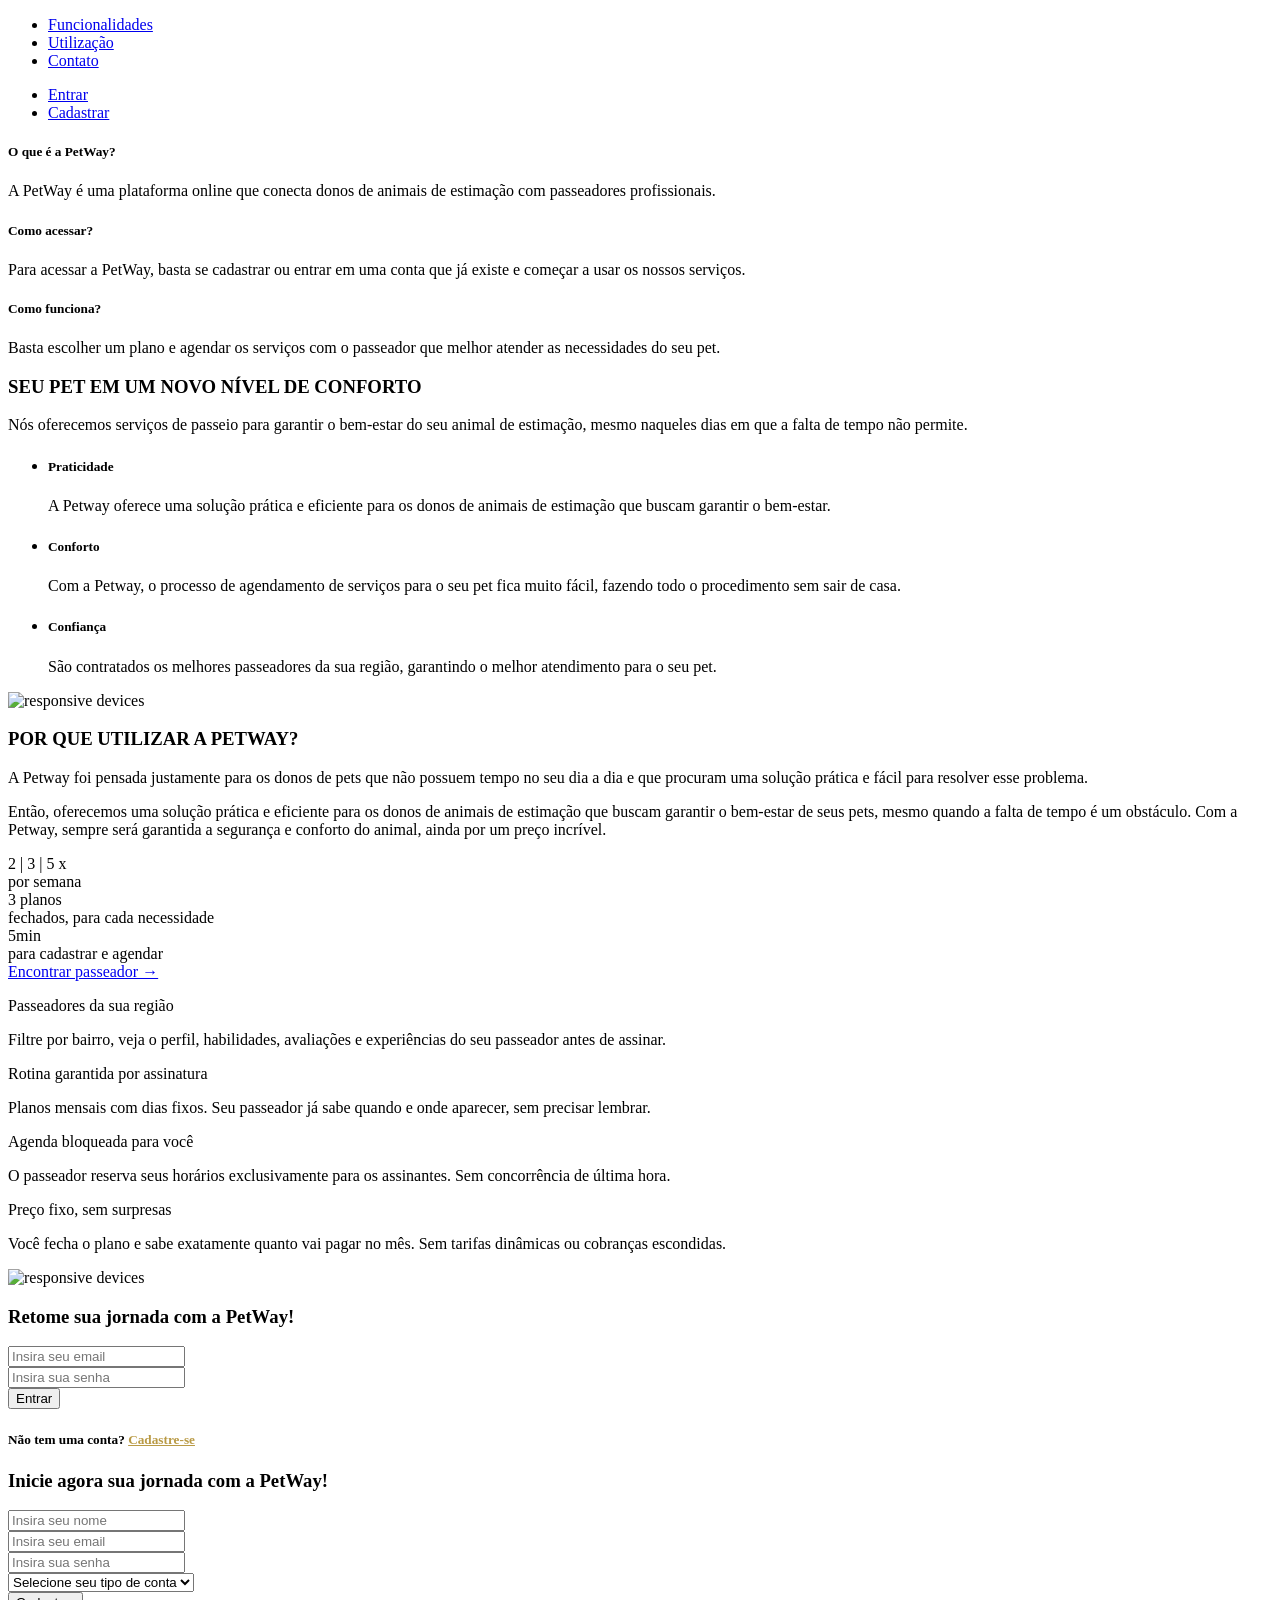
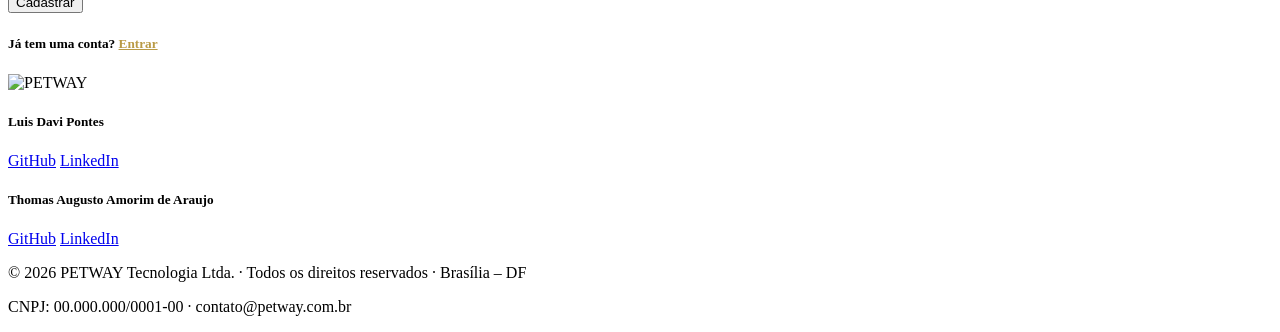
==== app/views/html/index.html @ d33b3242 "Banco de dados implementado, funções de cadastro/login com métodos de GET e POST implementadas, melh" ====
<!doctype html>
<!--[if lt IE 7]>      <html class="no-js lt-ie9 lt-ie8 lt-ie7" lang=""> <![endif]-->
<!--[if IE 7]>         <html class="no-js lt-ie9 lt-ie8" lang=""> <![endif]-->
<!--[if IE 8]>         <html class="no-js lt-ie9" lang=""> <![endif]-->
<!--[if gt IE 8]><!--> <html class="no-js" lang=""> <!--<![endif]-->
<head>
    <meta charset="utf-8">
    <!--<meta http-equiv="X-UA-Compatible" content="IE=edge,chrome=1">-->
    <meta http-equiv="X-UA-Compatible" content="IE=edge" />
    <title>PetWay</title>
    <meta name="description" content="">
    <meta name="viewport" content="width=device-width, initial-scale=1">
    <link rel="stylesheet" href="css/components/normalize.min.css">
    <link rel="stylesheet" href="css/components/bootstrap.min.css">
    <link rel="stylesheet" href="css/components/jquery.fancybox.css">
    <link rel="stylesheet" href="css/components/flexslider.css">
    <link rel="stylesheet" href="css/styles.css">
    <link rel="stylesheet" href="css/components/queries.css">
    <link rel="stylesheet" href="css/components/etline-font.css">
    <link rel="stylesheet" href="css/components/animate.css/animate.min.css">
    <link rel="stylesheet" href="http://maxcdn.bootstrapcdn.com/font-awesome/4.3.0/css/components/font-awesome.min.css">
    <script src="components/js/vendor/modernizr-2.8.3-respond-1.4.2.min.js"></script>
    <script src="https://unpkg.com/@phosphor-icons/web@2.1.1/src/index.js"></script>
</head>
<body id="top">
    <!--[if lt IE 8]>
    <p class="browserupgrade">You are using an <strong>outdated</strong> browser. Please <a href="http://browsehappy.com/">upgrade your browser</a> to improve your experience.</p>
    <![endif]-->
    <section class="hero">
        <section class="navigation">
            <header>
                <div class="header-content">
                    <div class="header-nav">
                        <nav>
                            <ul class="primary-nav">
                                <li><a href="#features">Funcionalidades</a></li>
                                <li><a href="#assets">Utilização</a></li>
 
                                <li><a href="#download">Contato</a></li>
                            </ul>
                            <ul class="member-actions">
                                <li><a href="#login-form" onclick="showForm('login-form')" class="login">Entrar</a></li>
                                <li><a href="#register-form" onclick="showForm('register-form')" class="btn-white btn-small">Cadastrar</a></li>
                            </ul>
                        </nav>
                    </div>
                    <div class="navicon">
                        <a class="nav-toggle" href="#"><span></span></a>
                    </div>
                </div>
            </header>
        </section>
        <div class="container">
        <div class="down-arrow floating-arrow"><a href="#"><i class="fa fa-angle-down"></i></a></div>
    </section>
    <section class="intro section-padding">
        <div class="container">
            <div class="row">
                <div class="col-md-4 intro-feature">
                    <div class="intro-bulb-icon">
                        <span data-icon="&#xe030;" class="icon"></span>
                    </div>
                    <div class="intro-content">
                        <h5>O que é a PetWay?</h5>
                        <p>A PetWay é uma plataforma online que conecta donos de animais de estimação com passeadores profissionais.</p>
                    </div>
                </div>
                <div class="col-md-4 intro-feature">
                    <div class="intro-icon">
                        <span data-icon="&#xe040;" class="icon"></span>
                    </div>
                    <div class="intro-content">
                        <h5>Como acessar?</h5>
                        <p>Para acessar a PetWay, basta se cadastrar ou entrar em uma conta que já existe e começar a usar os nossos serviços.</p>
                    </div>
                </div>
                <div class="col-md-4 intro-feature">
                    <div class="intro-icon">
                        <span data-icon="&#xe00d;" class="icon"></span>
                    </div>
                    <div class="intro-content last">
                        <h5>Como funciona?</h5>
                        <p>Basta escolher um plano e agendar os serviços com o passeador que melhor atender as necessidades do seu pet.</p>
                    </div>
                </div>
            </div>
        </div>
    </section>
    <section class="features section-padding" id="features">
        <div class="container">
            <div class="row">
                <div class="col-md-5 col-md-offset-7">
                    <div class="feature-list">
                        <h3>SEU PET EM UM NOVO NÍVEL DE CONFORTO</h3>
                        <p>Nós oferecemos serviços de passeio para garantir o bem-estar do seu animal de estimação, mesmo naqueles dias em que a falta de tempo não permite.</p>
                        <ul class="features-stack">
                            <li class="feature-item">
                                <div class="feature-icon">
                                    <span data-icon="&#xe03e;" class="icon"></span>
                                </div>
                                <div class="feature-content">
                                    <h5>Praticidade</h5>
                                    <p>A Petway oferece uma solução prática e eficiente para os donos de animais de estimação que buscam garantir o bem-estar. </p>
                                </div>
                            </li>
                            <li class="feature-item">
                                <div class="feature-icon">
                                    <span data-icon="&#xe040;" class="icon"></span>
                                </div>
                                <div class="feature-content">
                                    <h5>Conforto</h5>
                                    <p>Com a Petway, o processo de agendamento de serviços para o seu pet fica muito fácil, fazendo todo o procedimento sem sair de casa.</p>
                                </div>
                            </li>
                            <li class="feature-item">
                                <div class="feature-icon">
                                    <span data-icon="&#xe007;" class="icon"></span>
                                </div>
                                <div class="feature-content">
                                    <h5>Confiança</h5>
                                    <p>São contratados os melhores passeadores da sua região, garantindo o melhor atendimento para o seu pet.</p>
                                </div>
                            </li>
                        </ul>
                    </div>
                </div>
            </div>
        </div>
        <div class="device-showcase">
            <div class="devices">
                <div class="ipad-wrap wp1"></div>
                <div class="iphone-wrap wp2"></div>
            </div>
        </div>
        <div class="responsive-feature-img"><img src="../assets/img/devices.png" alt="responsive devices"></div>
    </section>
    <section class="features-extra section-padding" id="assets">
    <div class="container">
 
      <div class="features-inner-grid">
 
        <div class="feature-list">
            <h3>POR QUE UTILIZAR A PETWAY?</h3>
            <p>A Petway foi pensada justamente para os donos de pets que não possuem tempo no seu dia a dia e que procuram uma solução prática e fácil para resolver esse problema.</p>
            <p>Então, oferecemos uma solução prática e eficiente para os donos de animais de estimação que buscam garantir o bem-estar de seus pets, mesmo quando a falta de tempo é um obstáculo. Com a Petway, sempre será garantida a segurança e conforto do animal, ainda por um preço incrível.</p>
 
            <div class="pw-stats">
              <div class="pw-stat">
                <div class="pw-stat-num">2 | 3 | 5 <span>x</span></div>
                <div class="pw-stat-desc">por semana</div>
              </div>
              <div class="pw-stat-divider"></div>
              <div class="pw-stat">
                <div class="pw-stat-num">3<span> planos</span></div>
                <div class="pw-stat-desc">fechados, para cada necessidade</div>
              </div>
              <div class="pw-stat-divider"></div>
              <div class="pw-stat">
                <div class="pw-stat-num">5<span>min</span></div>
                <div class="pw-stat-desc">para cadastrar e agendar</div>
              </div>
            </div>
 
            <div class="pw-cta-row">
              <a href="#end" class="pw-btn-primary">Encontrar passeador →</a>
            </div>
        </div>
 
        <div class="pw-cards-col">
 
          <div class="pw-card c1">
            <div class="pw-card-icon">
              <i class="ph ph-map-pin" style="font-size:24px; color:#000000;" aria-hidden="true"></i>
            </div>
            <div>
              <p class="pw-card-title">Passeadores da sua região</p>
              <p class="pw-card-desc">Filtre por bairro, veja o perfil, habilidades, avaliações e experiências do seu passeador antes de assinar.</p>
            </div>
          </div>
 
          <div class="pw-card c1">
            <div class="pw-card-icon">
              <i class="ph ph-arrow-clockwise" style="font-size:24px; color:#000000;" aria-hidden="true"></i>
            </div>
            <div>
              <p class="pw-card-title">Rotina garantida por assinatura</p>
              <p class="pw-card-desc">Planos mensais com dias fixos. Seu passeador já sabe quando e onde aparecer, sem precisar lembrar.</p>
            </div>
          </div>
 
          <div class="pw-card c1">
            <div class="pw-card-icon">
              <i class="ph ph-calendar-check" style="font-size:24px; color:#000000;" aria-hidden="true"></i>
            </div>
            <div>
              <p class="pw-card-title">Agenda bloqueada para você</p>
              <p class="pw-card-desc">O passeador reserva seus horários exclusivamente para os assinantes. Sem concorrência de última hora.</p>
            </div>
          </div>
 
          <div class="pw-card c1">
            <div class="pw-card-icon">
              <i class="ph ph-tag" style="font-size:24px; color:#000000;" aria-hidden="true"></i>
            </div>
            <div>
              <p class="pw-card-title">Preço fixo, sem surpresas</p>
              <p class="pw-card-desc">Você fecha o plano e sabe exatamente quanto vai pagar no mês. Sem tarifas dinâmicas ou cobranças escondidas.</p>
            </div>
          </div>
 
        </div>
        <!-- /pw-cards-col -->
 
      </div>
      <!-- /features-inner-grid -->
 
    </div>
 
    <!-- Elementos originais mantidos -->
    <div class="macbook-wrap wp3"></div>
    <div class="responsive-feature-img">
      <img src="../assets/img/macbook-pro.png" alt="responsive devices" />
    </div>
  </section>
 
  <div>
    <section id="end">
      <div class="container">
        <div class="row">
          <div class="col-md-12">
            </div>
          </div>
        </div>
      </div>
    </section>
  </div>
    <div class="form-box active" id="login-form">
        <section class="sign-up section-padding text-center active">
            <div class="container">
                <div class="row">
                    <div class="col-md-6 col-md-offset-3">
                        <h3>Retome sua jornada com a PetWay!</h3>
                        <form class="signup-form" action="/login" method="POST" role="form">
                            <div class="form-input-group">
                                <i class="fa fa-envelope"></i><input type="email" name="email" class="" placeholder="Insira seu email" required>
                            </div>
                            <div class="form-input-group">
                                <i class="fa fa-lock"></i><input type="password" name="senha" class="" placeholder="Insira sua senha" required>
                            </div>
                            <button type="submit" name = "Entrar" class="btn-fill sign-up-btn">Entrar</button>
                        </form> 
                            <h5>
                                Não tem uma conta? <a style="color: #b99a45;" href="#register-form" onclick=" showForm('register-form')" class="btn-ghost btn-accent btn-small">Cadastre-se</a>
                            </h5>
                    </div>
                </div>
            </div>
        </section>    
    </div>
<div class="form-box" id="register-form">
        <section class="sign-up section-padding text-center">
            <div class="container">
                <div class="row">
                    <div class="col-md-6 col-md-offset-3">
                        <h3>Inicie agora sua jornada com a PetWay!</h3>
                        <form class="signup-form" action="/cadastro" method="POST" role="form">
                            <div class="form-input-group">
                                <i class="fa fa-user"></i><input type="text" name="nome" placeholder="Insira seu nome" required>
                            </div>
                            <div class="form-input-group">
                                <i class="fa fa-envelope"></i><input type="email" name="email" class="" placeholder="Insira seu email" required>
                            </div>
                            <div class="form-input-group">
                                <i class="fa fa-lock"></i><input type="password" name="senha" class="" placeholder="Insira sua senha" required>
                            </div>
                            <div class="select">
                                <select name="role" required>
                                    <option value="" disabled selected>Selecione seu tipo de conta</option>
                                    <option value="walker">Passeador</option>
                                    <option value="owner">Dono de Pet</option>
                                </select>
                            </div>
                            <button type="submit" name="Cadastrar" class="btn-fill sign-up-btn">Cadastrar</button>
                        </form> 
                        <h5 class="login-link">
                            Já tem uma conta? <a style="color: #b99a45;" href="#login-form" onclick="showForm('login-form')" class="btn-ghost btn-accent btn-small">Entrar</a>
                        </h5>
                    </div>
                </div>
            </div>
        </section>
    </div>

<footer class="site-footer">
  <div class="container"> <div class="footer-inner"> <div class="footer-brand">
        <img src="../assets/img/petway_logo.png" alt="PETWAY" class="logo-img">        
      </div>

      <div class="footer-links">
        <h5>Luis Davi Pontes</h5>
        <a href="https://github.com/pontesluis"><i class="ph ph-github-logo"></i> GitHub</a>
        <a href="#"><i class="ph ph-linkedin-logo"></i> LinkedIn</a>
      </div>

      <div class="footer-links">
        <h5>Thomas Augusto Amorim de Araujo</h5>
        <a href="https://github.com/Thomas4ugust0"><i class="ph ph-github-logo"></i> GitHub</a>
        <a href="https://www.linkedin.com/in/thomas4ugust0/"><i class="ph ph-linkedin-logo"></i> LinkedIn</a>
      </div>

    </div> </div> <div class="footer-bottom">
    <div class="container">
      <p>© 2026 PETWAY Tecnologia Ltda. · Todos os direitos reservados · Brasília – DF</p>
      <p>CNPJ: 00.000.000/0001-00 · contato@petway.com.br</p>
    </div>
  </div>
</footer>

    <script src="http://ajax.googleapis.com/ajax/libs/jquery/1.11.2/jquery.min.js"></script>
    <script>window.jQuery || document.write('<script src="js/components/vendor/jquery-1.11.2.min.js"><\/script>')</script>
    <script src="js/components/retina.js/dist/retina.js"></script>
    <script src="js/components/jquery.fancybox.pack.js"></script>
    <script src="js/components/vendor/bootstrap.min.js"></script>
    <script src="js/scripts.js"></script>
    <script src="js/components/jquery.flexslider-min.js"></script>
    <script src="js/components/classie/classie.js"></script>
    <script src="js/components/jquery-waypoints/lib/jquery.waypoints.min.js"></script>
    <!-- Google Analytics: change UA-XXXXX-X to be your site's ID. -->
    <script>
    (function(b,o,i,l,e,r){b.GoogleAnalyticsObject=l;b[l]||(b[l]=
    function(){(b[l].q=b[l].q||[]).push(arguments)});b[l].l=+new Date;
    e=o.createElement(i);r=o.getElementsByTagName(i)[0];
    e.src='//www.google-analytics.com/analytics.js';
    r.parentNode.insertBefore(e,r)}(window,document,'script','ga'));
    ga('create','UA-XXXXX-X','auto');ga('send','pageview');
    </script>
</body>
</html>
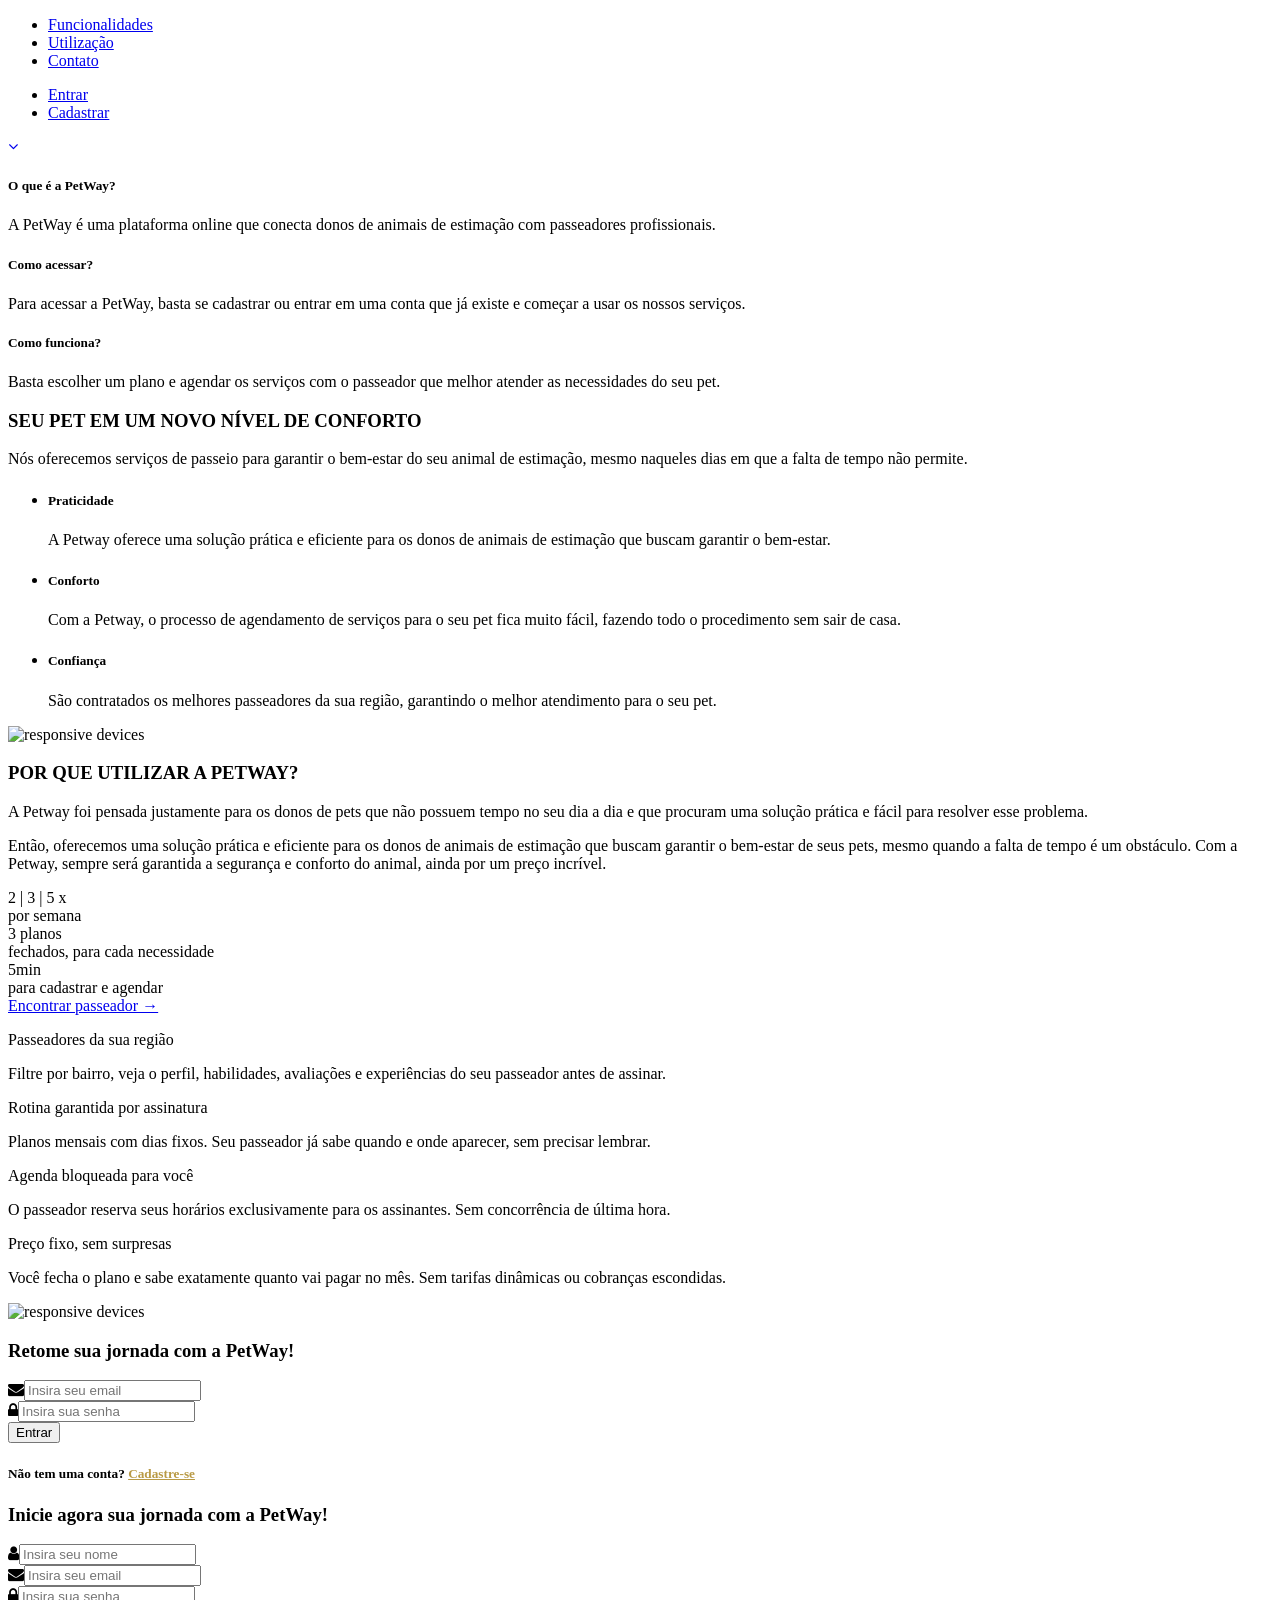
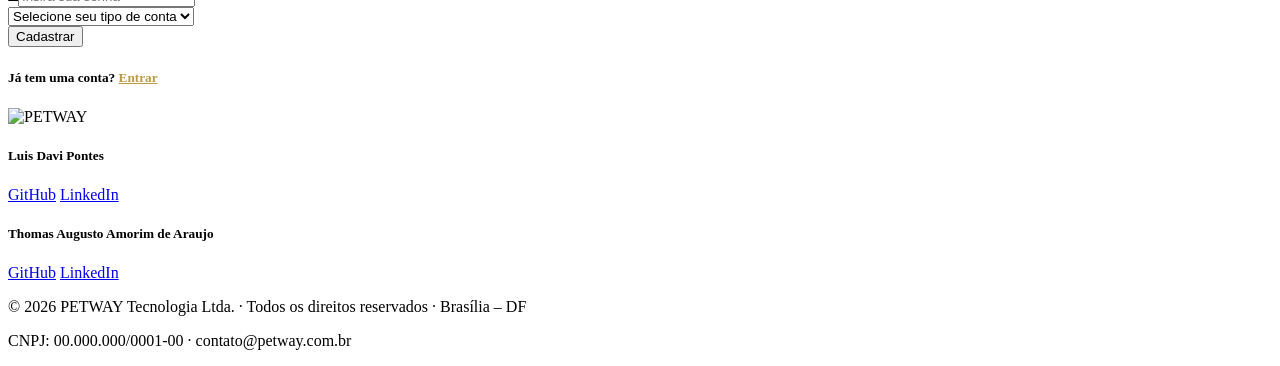
==== commit 04be656c: "Correção de erros na página index (caminhos)  e reorganização de pastas" ====
--- a/app/views/html/index.html
+++ b/app/views/html/index.html
@@ -16,10 +16,9 @@
     <link rel="stylesheet" href="css/components/flexslider.css">
     <link rel="stylesheet" href="css/styles.css">
     <link rel="stylesheet" href="css/components/queries.css">
-    <link rel="stylesheet" href="css/components/etline-font.css">
-    <link rel="stylesheet" href="css/components/animate.css/animate.min.css">
-    <link rel="stylesheet" href="http://maxcdn.bootstrapcdn.com/font-awesome/4.3.0/css/components/font-awesome.min.css">
-    <script src="components/js/vendor/modernizr-2.8.3-respond-1.4.2.min.js"></script>
+    <link rel="stylesheet" href="css/components/animation/animate.min.css">
+    <link rel="stylesheet" href="https://maxcdn.bootstrapcdn.com/font-awesome/4.3.0/css/font-awesome.min.css">
+    <script src="js/components/vendor/modernizr-2.8.3-respond-1.4.2.min.js"></script>
     <script src="https://unpkg.com/@phosphor-icons/web@2.1.1/src/index.js"></script>
 </head>
 <body id="top">
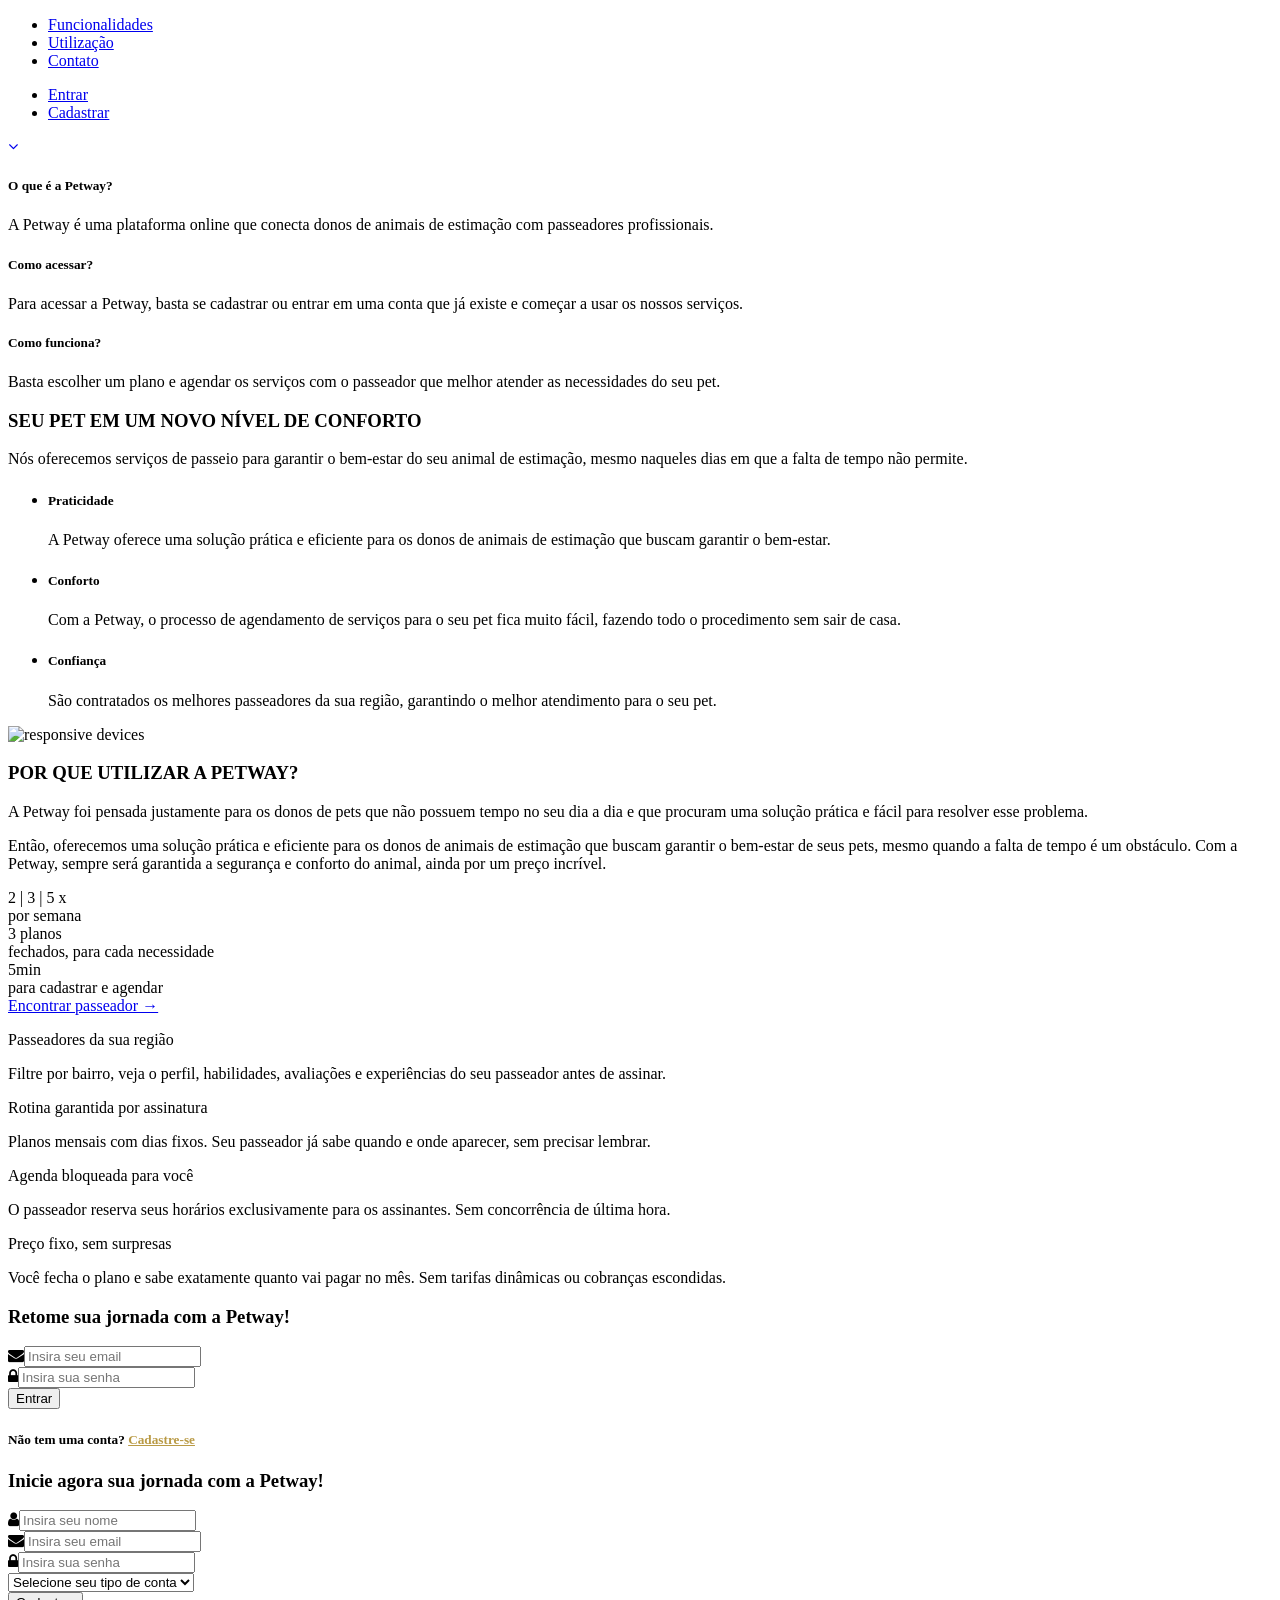
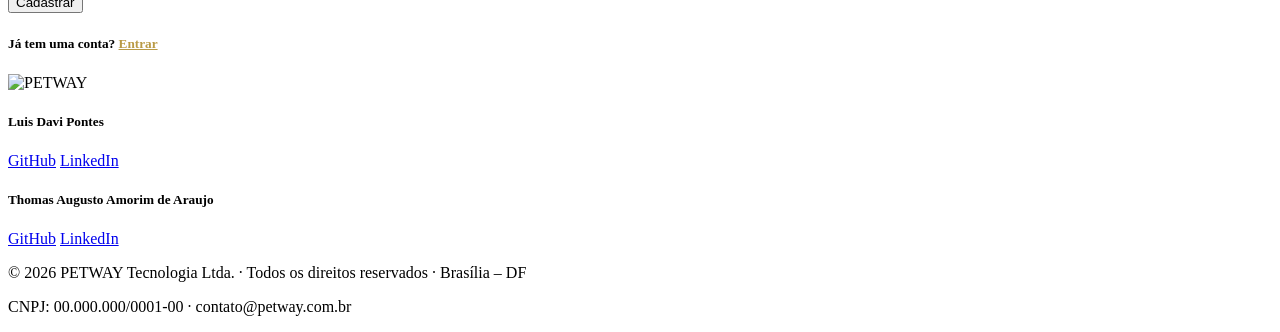
==== commit bd761882: "Ajustes no front-end, adição do fav-icon e melhoria na UI." ====
--- a/app/views/html/index.html
+++ b/app/views/html/index.html
@@ -7,7 +7,7 @@
     <meta charset="utf-8">
     <!--<meta http-equiv="X-UA-Compatible" content="IE=edge,chrome=1">-->
     <meta http-equiv="X-UA-Compatible" content="IE=edge" />
-    <title>PetWay</title>
+    <title>Petway</title>
     <meta name="description" content="">
     <meta name="viewport" content="width=device-width, initial-scale=1">
     <link rel="stylesheet" href="css/components/normalize.min.css">
@@ -15,6 +15,7 @@
     <link rel="stylesheet" href="css/components/jquery.fancybox.css">
     <link rel="stylesheet" href="css/components/flexslider.css">
     <link rel="stylesheet" href="css/styles.css">
+    <link rel="icon" type="image/png" href="/assets/img/icon.png">
     <link rel="stylesheet" href="css/components/queries.css">
     <link rel="stylesheet" href="css/components/animation/animate.min.css">
     <link rel="stylesheet" href="https://maxcdn.bootstrapcdn.com/font-awesome/4.3.0/css/font-awesome.min.css">
@@ -35,7 +36,7 @@
                                 <li><a href="#features">Funcionalidades</a></li>
                                 <li><a href="#assets">Utilização</a></li>
  
-                                <li><a href="#download">Contato</a></li>
+                                <li><a href="#footer">Contato</a></li>
                             </ul>
                             <ul class="member-actions">
                                 <li><a href="#login-form" onclick="showForm('login-form')" class="login">Entrar</a></li>
@@ -60,17 +61,17 @@
                         <span data-icon="&#xe030;" class="icon"></span>
                     </div>
                     <div class="intro-content">
-                        <h5>O que é a PetWay?</h5>
-                        <p>A PetWay é uma plataforma online que conecta donos de animais de estimação com passeadores profissionais.</p>
+                        <h5>O que é a Petway?</h5>
+                        <p>A Petway é uma plataforma online que conecta donos de animais de estimação com passeadores profissionais.</p>
                     </div>
                 </div>
                 <div class="col-md-4 intro-feature">
                     <div class="intro-icon">
-                        <span data-icon="&#xe040;" class="icon"></span>
+                        <span data-icon="&#xe02c;" class="icon"></span>
                     </div>
                     <div class="intro-content">
                         <h5>Como acessar?</h5>
-                        <p>Para acessar a PetWay, basta se cadastrar ou entrar em uma conta que já existe e começar a usar os nossos serviços.</p>
+                        <p>Para acessar a Petway, basta se cadastrar ou entrar em uma conta que já existe e começar a usar os nossos serviços.</p>
                     </div>
                 </div>
                 <div class="col-md-4 intro-feature">
@@ -169,7 +170,7 @@
  
           <div class="pw-card c1">
             <div class="pw-card-icon">
-              <i class="ph ph-map-pin" style="font-size:24px; color:#000000;" aria-hidden="true"></i>
+              <i class="ph ph-map-pin" style="font-size:24px; color:#F5E6D0;" aria-hidden="true"></i>
             </div>
             <div>
               <p class="pw-card-title">Passeadores da sua região</p>
@@ -179,7 +180,7 @@
  
           <div class="pw-card c1">
             <div class="pw-card-icon">
-              <i class="ph ph-arrow-clockwise" style="font-size:24px; color:#000000;" aria-hidden="true"></i>
+              <i class="ph ph-arrow-clockwise" style="font-size:24px; color:#F5E6D0;" aria-hidden="true"></i>
             </div>
             <div>
               <p class="pw-card-title">Rotina garantida por assinatura</p>
@@ -189,7 +190,7 @@
  
           <div class="pw-card c1">
             <div class="pw-card-icon">
-              <i class="ph ph-calendar-check" style="font-size:24px; color:#000000;" aria-hidden="true"></i>
+              <i class="ph ph-calendar-check" style="font-size:24px; color:#F5E6D0;" aria-hidden="true"></i>
             </div>
             <div>
               <p class="pw-card-title">Agenda bloqueada para você</p>
@@ -199,7 +200,7 @@
  
           <div class="pw-card c1">
             <div class="pw-card-icon">
-              <i class="ph ph-tag" style="font-size:24px; color:#000000;" aria-hidden="true"></i>
+              <i class="ph ph-tag" style="font-size:24px; color:#F5E6D0;" aria-hidden="true"></i>
             </div>
             <div>
               <p class="pw-card-title">Preço fixo, sem surpresas</p>
@@ -217,9 +218,7 @@
  
     <!-- Elementos originais mantidos -->
     <div class="macbook-wrap wp3"></div>
-    <div class="responsive-feature-img">
-      <img src="../assets/img/macbook-pro.png" alt="responsive devices" />
-    </div>
+
   </section>
  
   <div>
@@ -238,7 +237,7 @@
             <div class="container">
                 <div class="row">
                     <div class="col-md-6 col-md-offset-3">
-                        <h3>Retome sua jornada com a PetWay!</h3>
+                        <h3>Retome sua jornada com a Petway!</h3>
                         <form class="signup-form" action="/login" method="POST" role="form">
                             <div class="form-input-group">
                                 <i class="fa fa-envelope"></i><input type="email" name="email" class="" placeholder="Insira seu email" required>
@@ -261,7 +260,7 @@
             <div class="container">
                 <div class="row">
                     <div class="col-md-6 col-md-offset-3">
-                        <h3>Inicie agora sua jornada com a PetWay!</h3>
+                        <h3>Inicie agora sua jornada com a Petway!</h3>
                         <form class="signup-form" action="/cadastro" method="POST" role="form">
                             <div class="form-input-group">
                                 <i class="fa fa-user"></i><input type="text" name="nome" placeholder="Insira seu nome" required>
@@ -290,7 +289,7 @@
         </section>
     </div>
 
-<footer class="site-footer">
+<footer class="site-footer" id="footer">
   <div class="container"> <div class="footer-inner"> <div class="footer-brand">
         <img src="../assets/img/petway_logo.png" alt="PETWAY" class="logo-img">        
       </div>
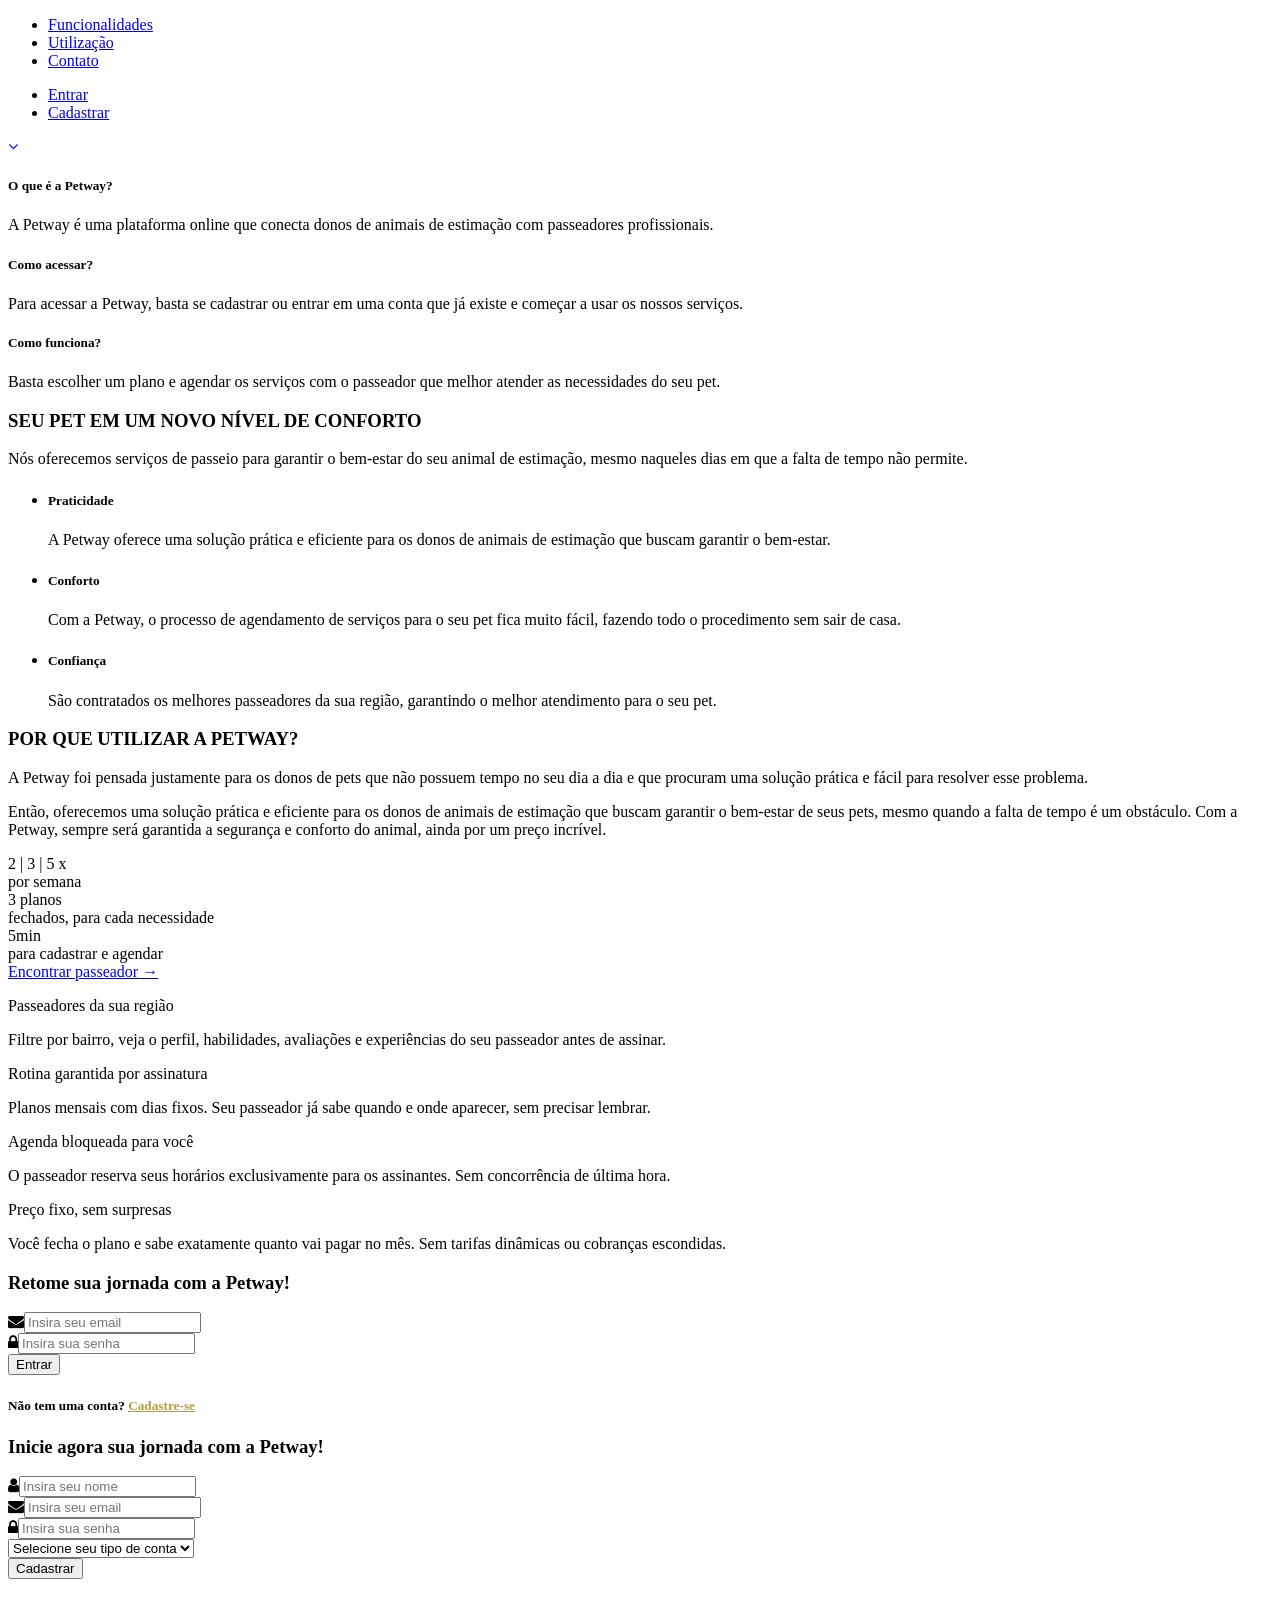
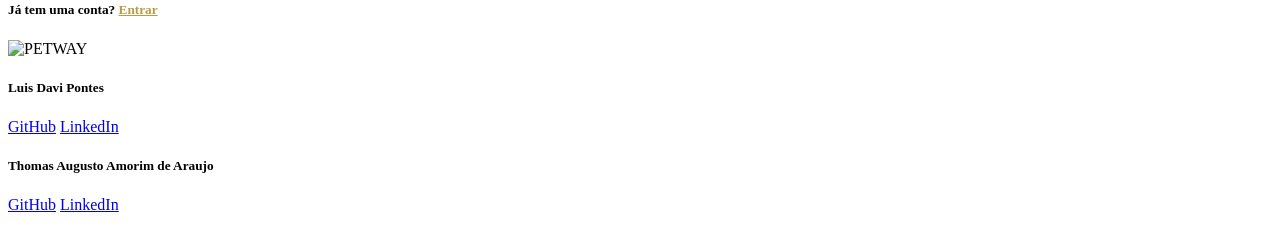
==== commit 100df116: "Atualização no formulario de cadastro/login e adição de gradientes na pagina" ====
--- a/app/views/html/index.html
+++ b/app/views/html/index.html
@@ -15,7 +15,7 @@
     <link rel="stylesheet" href="css/components/jquery.fancybox.css">
     <link rel="stylesheet" href="css/components/flexslider.css">
     <link rel="stylesheet" href="css/styles.css">
-    <link rel="icon" type="image/png" href="/assets/img/icon.png">
+    <link rel="icon" type="image/png" href="/assets/img/icon2.png">
     <link rel="stylesheet" href="css/components/queries.css">
     <link rel="stylesheet" href="css/components/animation/animate.min.css">
     <link rel="stylesheet" href="https://maxcdn.bootstrapcdn.com/font-awesome/4.3.0/css/font-awesome.min.css">
@@ -39,7 +39,7 @@
                                 <li><a href="#footer">Contato</a></li>
                             </ul>
                             <ul class="member-actions">
-                                <li><a href="#login-form" onclick="showForm('login-form')" class="login">Entrar</a></li>
+                                <li><a href="#login-form" onclick="showForm('login-form')" class="login btn-white btn-small">Entrar</a></li>
                                 <li><a href="#register-form" onclick="showForm('register-form')" class="btn-white btn-small">Cadastrar</a></li>
                             </ul>
                         </nav>
@@ -86,6 +86,7 @@
             </div>
         </div>
     </section>
+    <div class="trans1"></div>
     <section class="features section-padding" id="features">
         <div class="container">
             <div class="row">
@@ -132,8 +133,8 @@
                 <div class="iphone-wrap wp2"></div>
             </div>
         </div>
-        <div class="responsive-feature-img"><img src="../assets/img/devices.png" alt="responsive devices"></div>
     </section>
+    <div class="trans2"></div>
     <section class="features-extra section-padding" id="assets">
     <div class="container">
  
@@ -308,8 +309,8 @@
 
     </div> </div> <div class="footer-bottom">
     <div class="container">
-      <p>© 2026 PETWAY Tecnologia Ltda. · Todos os direitos reservados · Brasília – DF</p>
-      <p>CNPJ: 00.000.000/0001-00 · contato@petway.com.br</p>
+      <p></p>
+      <p></p>
     </div>
   </div>
 </footer>
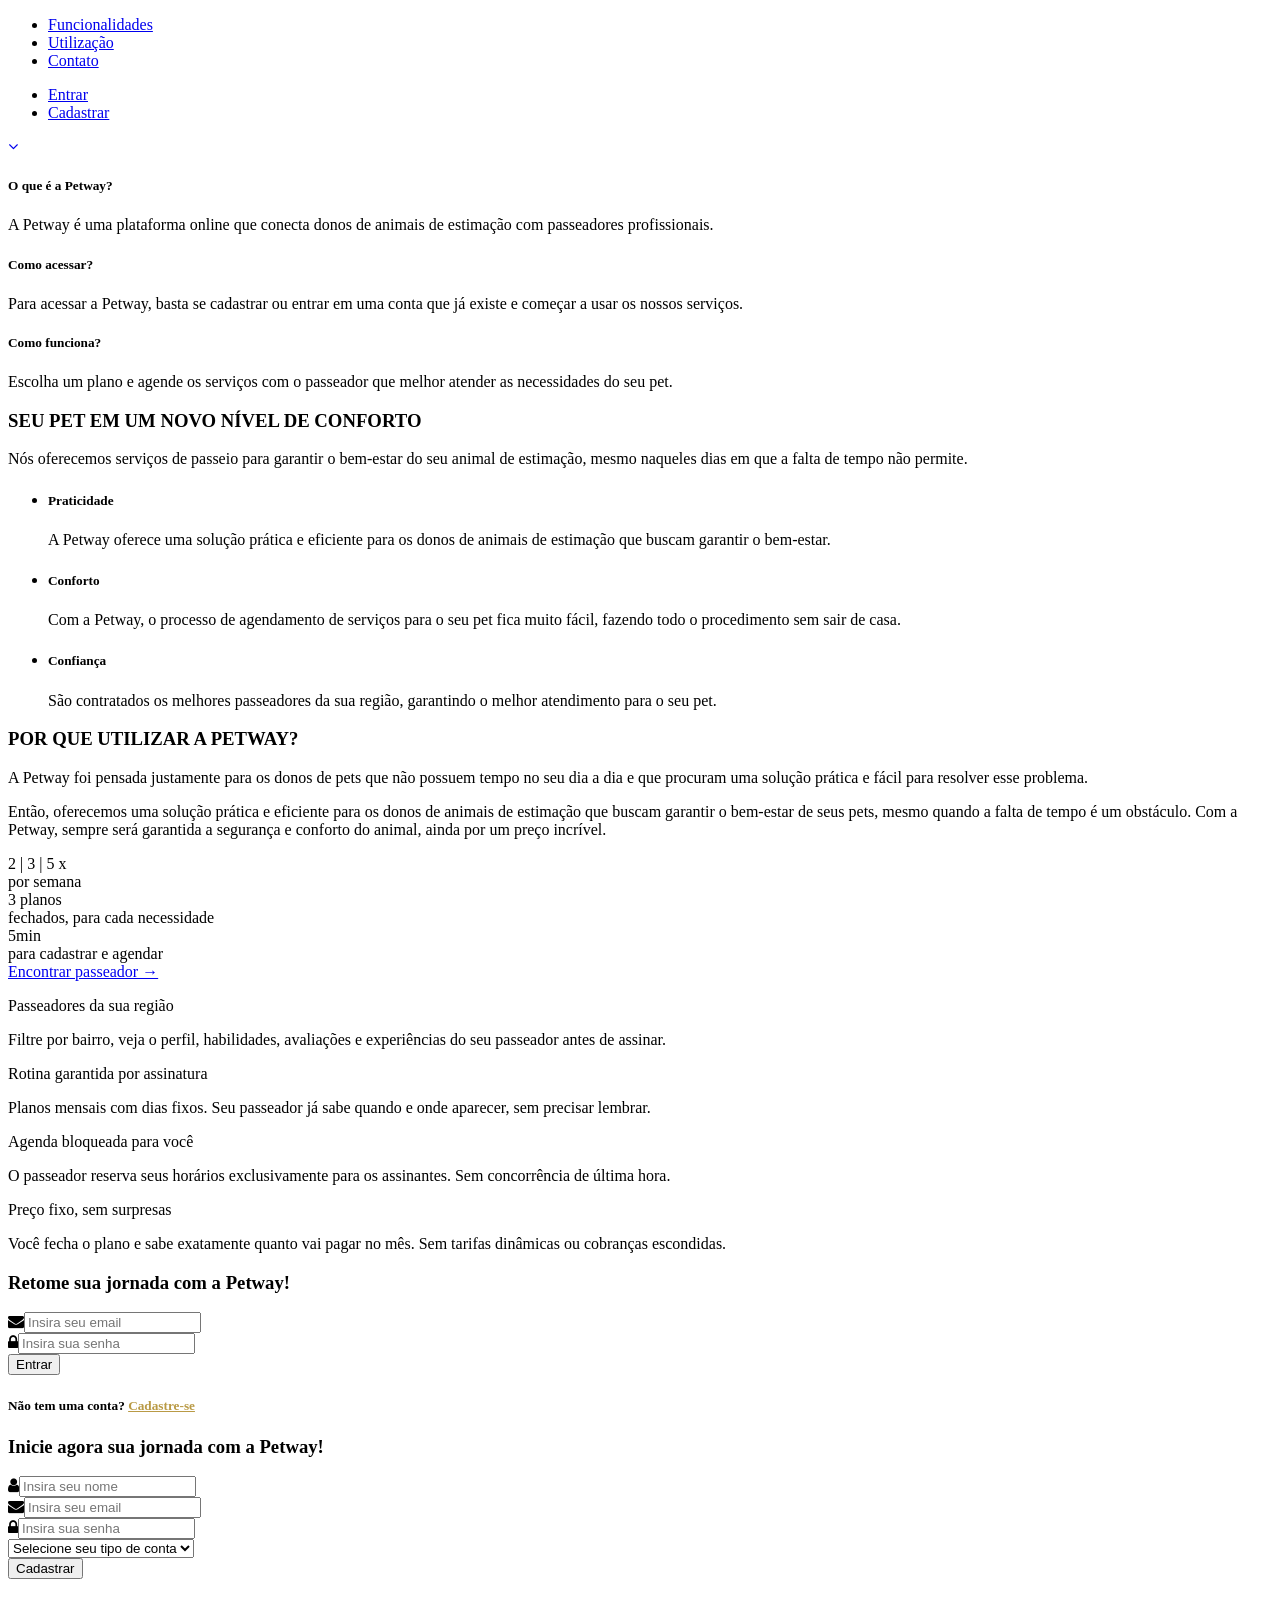
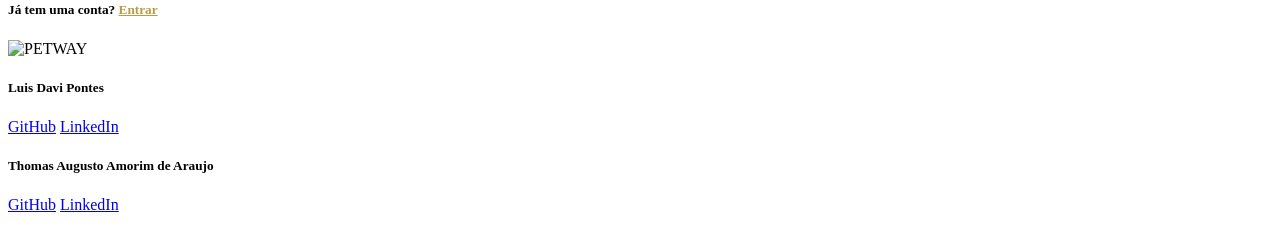
==== commit a1ea4967: "Inclusão da hero final do projeto, alterações em algumas paletas (botões e da seção de features-extr" ====
--- a/app/views/html/index.html
+++ b/app/views/html/index.html
@@ -80,7 +80,7 @@
                     </div>
                     <div class="intro-content last">
                         <h5>Como funciona?</h5>
-                        <p>Basta escolher um plano e agendar os serviços com o passeador que melhor atender as necessidades do seu pet.</p>
+                        <p>Escolha um plano e agende os serviços com o passeador que melhor atender as necessidades do seu pet.</p>
                     </div>
                 </div>
             </div>
